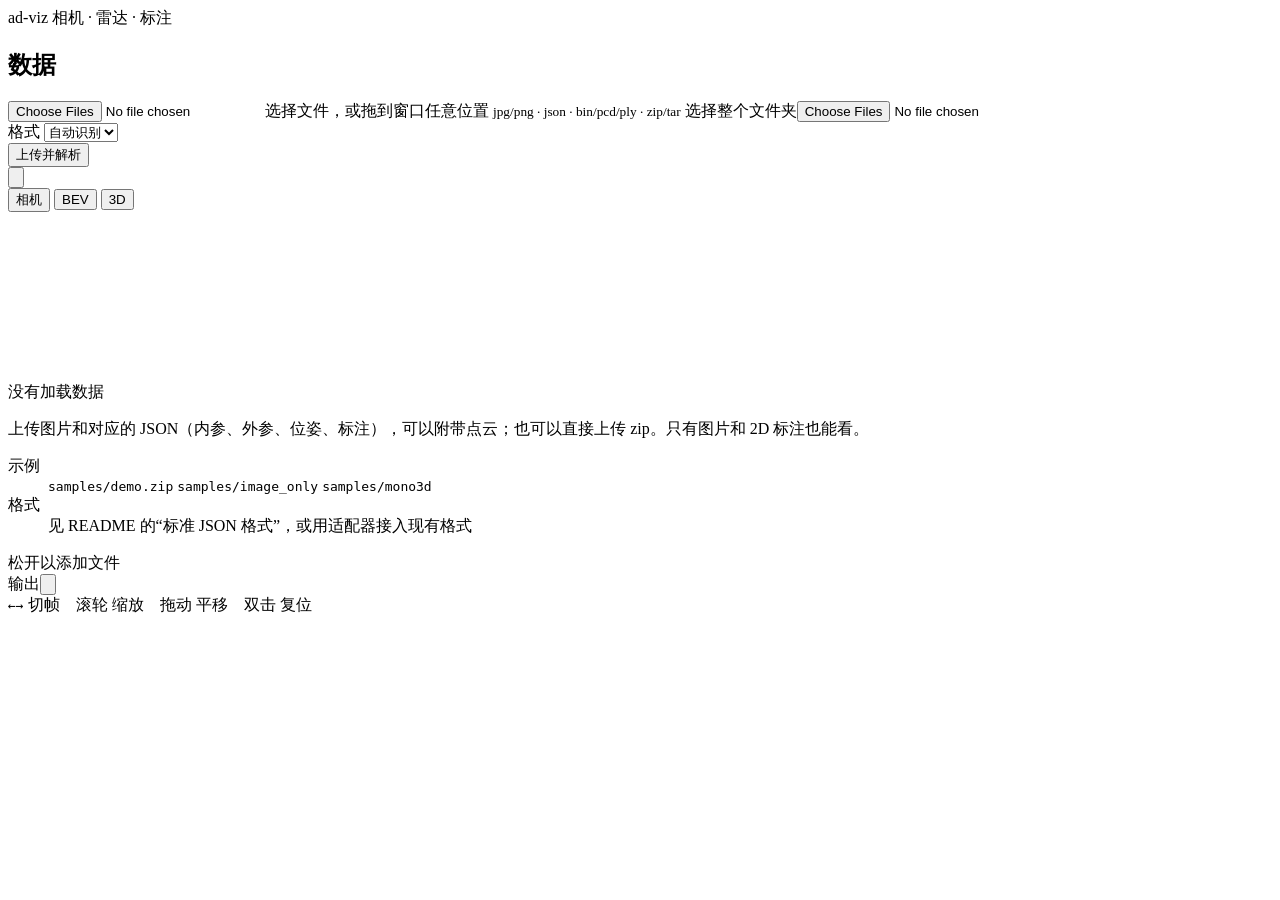
==== web/index.html @ e3452239 "ad-viz 0.3.0: Windows/Linux desktop app with in-app updates Tauri v2 shell + PyInstaller backend, NS" ====
<!doctype html>
<html lang="zh-CN">
<head>
<meta charset="utf-8">
<meta name="viewport" content="width=device-width, initial-scale=1">
<title>ad-viz</title>
<link rel="icon" href="data:image/svg+xml,%3Csvg xmlns='http://www.w3.org/2000/svg' viewBox='0 0 16 16'%3E%3Crect width='16' height='16' fill='%231c1c1c'/%3E%3Cpath d='M3 12L8 3l5 9' stroke='%23d9a441' stroke-width='1.6' fill='none'/%3E%3C/svg%3E">
<link rel="stylesheet" href="/static/style.css">
</head>
<body>
<aside id="side">
  <header class="brand">
    <span class="wordmark">ad-viz</span>
    <span class="brand-sub">相机 · 雷达 · 标注</span>
  </header>

  <section>
    <h2>数据</h2>
    <label class="drop" id="drop">
      <input id="files" type="file" multiple>
      <span id="dropText">选择文件，或拖到窗口任意位置</span>
      <small>jpg/png · json · bin/pcd/ply · zip/tar</small>
    </label>
    <label class="link-file">选择整个文件夹<input id="folder" type="file" webkitdirectory multiple></label>
    <div class="row">
      <label>格式</label>
      <select id="adapter"><option value="auto">自动识别</option></select>
    </div>
    <button id="btnUpload" class="primary">上传并解析</button>
    <div id="progress" class="muted"></div>
  </section>

  <section id="secFrames" hidden>
    <h2>帧</h2>
    <div class="row nav">
      <button id="prev" class="icon" title="上一帧（←）"><svg viewBox="0 0 24 24"><path d="M15 6l-6 6 6 6"/></svg></button>
      <select id="frame"></select>
      <button id="next" class="icon" title="下一帧（→）"><svg viewBox="0 0 24 24"><path d="M9 6l6 6-6 6"/></svg></button>
    </div>
    <div class="row"><label>相机</label><select id="camera"></select></div>
  </section>

  <section id="secLayers" hidden>
    <h2>显示</h2>
    <label class="chk"><input id="showPts" type="checkbox" checked><span>点云投影</span></label>
    <label class="chk"><input id="showAnn" type="checkbox" checked><span>标注</span></label>
    <div class="indent">
      <label class="chk"><input id="show3d" type="checkbox" checked><span>3D 框 / 线</span></label>
      <label class="chk"><input id="show2d" type="checkbox" checked><span>2D 框 / 线</span></label>
    </div>
    <label class="chk"><input id="showLabel" type="checkbox" checked><span>标签</span></label>
    <label class="chk" title="按各传感器时间戳和自车位姿补偿，并对带逐点时间的点云做运动去畸变"><input id="sync" type="checkbox" checked><span>时间同步与运动补偿</span></label>

    <h3>类别 <span class="muted">悬停标注看 id 与属性</span></h3>
    <div id="cats"></div>

    <h3>点云</h3>
    <div class="row"><label>着色</label>
      <select id="colorBy"><option value="depth">深度</option><option value="intensity">强度</option><option value="height">高度</option></select>
    </div>
    <div class="row"><label>点大小</label><input id="ptSize" type="range" min="1" max="8" value="2"><output for="ptSize"></output></div>
    <div class="row"><label>不透明度</label><input id="ptAlpha" type="range" min="5" max="100" value="45"><output for="ptAlpha"></output></div>
    <div class="row" title="只画一部分点，近处密集的地面点不再糊住画面"><label>密度</label><input id="ptDensity" type="range" min="5" max="100" value="50"><output for="ptDensity"></output></div>
    <div class="row"><label>色调</label>
      <select id="ptTone"><option value="soft">柔和</option><option value="vivid">鲜艳</option><option value="mono">单色</option></select>
    </div>
    <div class="row"><label>最大深度</label><input id="maxDepth" type="number" min="1" max="500" value="200"><span class="unit">m</span></div>
  </section>

  <section id="secTools" hidden>
    <h2>外参检查</h2>
    <button id="btnCheck">检查当前相机</button>
    <div class="row">
      <button id="btnBatch">批量检查前</button>
      <input id="batchN" type="number" min="1" max="5000" value="50"><span class="unit">帧</span>
    </div>
    <a id="lnkRender" class="btn link" target="_blank">下载当前渲染图</a>
  </section>

  <section id="secBev" hidden>
    <h2>BEV · 3D · 拼接</h2>
    <div class="row"><label>帧</label><input id="bevFrames" value="0" placeholder="0-9,15"></div>
    <div class="row"><label>坐标系</label>
      <select id="bevTarget"><option value="ego">首帧自车系</option><option value="world">世界系</option></select>
    </div>
    <div class="row"><label>范围</label><input id="bevRange" type="number" value="60" min="5" max="500"><span class="unit">m</span></div>
    <div class="row"><label>体素</label><input id="bevVoxel" type="number" value="0.05" step="0.01" min="0"><span class="unit">m</span></div>
    <div class="btn-pair">
      <button id="btnBev">生成 BEV</button>
      <button id="btn3d">3D 视图</button>
    </div>
    <div class="row"><label>3D 着色</label>
      <select id="color3d"><option value="height">高度</option><option value="intensity">强度</option></select></div>
    <div class="row"><label>3D 点大小</label><input id="size3d" type="range" min="1" max="6" value="2"><output for="size3d"></output></div>
    <a id="lnkPly" class="btn link" href="#">下载拼接点云 .ply</a>
  </section>
</aside>

<main>
  <nav id="tabs">
    <button id="sideToggle" class="icon" title="收起 / 展开侧栏"><svg viewBox="0 0 24 24"><path d="M4 6h16M4 12h16M4 18h16"/></svg></button>
    <div class="seg">
      <button data-tab="cam" class="active">相机</button>
      <button data-tab="bev">BEV</button>
      <button data-tab="3d">3D</button>
    </div>
  </nav>
  <div class="stage">
    <div id="viewCam" class="view">
      <canvas id="canvas"></canvas>
      <div id="hud" class="ov"></div>
      <div id="legend" class="ov"></div>
      <div id="tip" class="ov" hidden></div>
      <div id="empty" class="empty">
        <div class="empty-text">
          <p class="empty-title">没有加载数据</p>
          <p>上传图片和对应的 JSON（内参、外参、位姿、标注），可以附带点云；也可以直接上传 zip。只有图片和 2D 标注也能看。</p>
          <dl>
            <dt>示例</dt><dd id="sampleList"><code>samples/demo.zip</code> <code>samples/image_only</code> <code>samples/mono3d</code></dd>
            <dt>格式</dt><dd>见 README 的“标准 JSON 格式”，或用适配器接入现有格式</dd>
          </dl>
        </div>
      </div>
    </div>
    <div id="viewBev" class="view" hidden>
      <img id="bevImg" alt="">
      <div id="bevInfo" class="ov"></div>
    </div>
    <div id="view3d" class="view" hidden>
      <canvas id="gl"></canvas>
      <canvas id="gl2d"></canvas>
      <div id="info3d" class="ov"></div>
    </div>
    <div id="dropMask"><div>松开以添加文件</div></div>
  </div>
  <div id="drawer">
    <div class="drawer-head"><span>输出</span><button id="drawerToggle" class="icon" title="收起 / 展开"><svg viewBox="0 0 24 24"><path d="M6 9l6 6 6-6"/></svg></button></div>
    <div id="panel"></div>
  </div>
  <footer id="statusbar">
    <span id="status" class="muted"></span>
    <span id="appInfo" hidden><span id="appVer"></span> <a id="btnUpdate" href="#">检查更新</a> <a id="btnDataDir" href="#">数据目录</a></span>
    <span class="keys"><kbd>←</kbd><kbd>→</kbd> 切帧　滚轮 缩放　拖动 平移　双击 复位</span>
  </footer>
</main>
<script src="/static/view3d.js"></script>
<script src="/static/app.js"></script>
</body>
</html>
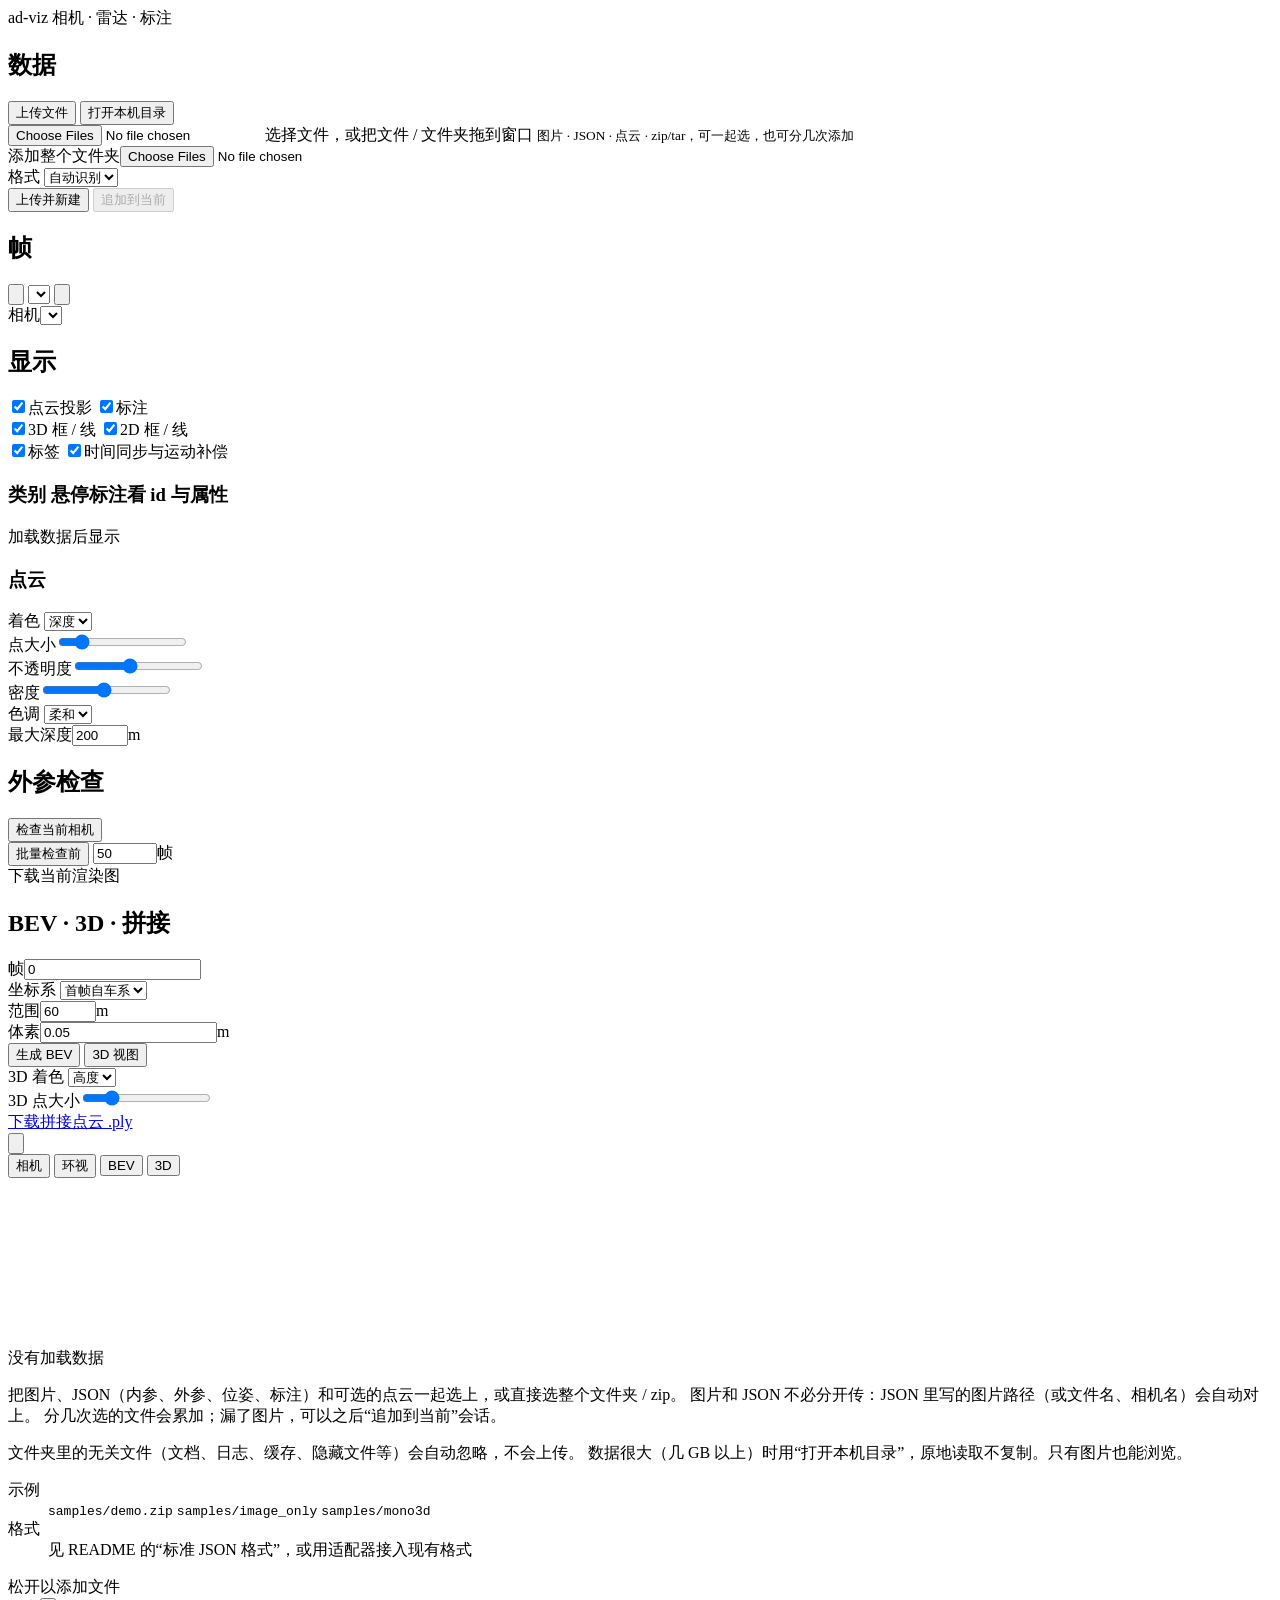
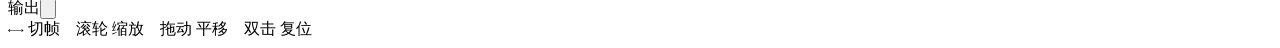
==== commit a6beed78: "0.4.0: open local folders and nuScenes natively, 6-camera surround view, upload noise filtering - Op" ====
--- a/web/index.html
+++ b/web/index.html
@@ -16,21 +16,43 @@
 
   <section>
     <h2>数据</h2>
-    <label class="drop" id="drop">
-      <input id="files" type="file" multiple>
-      <span id="dropText">选择文件，或拖到窗口任意位置</span>
-      <small>jpg/png · json · bin/pcd/ply · zip/tar</small>
-    </label>
-    <label class="link-file">选择整个文件夹<input id="folder" type="file" webkitdirectory multiple></label>
+    <div class="seg mini" id="srcTabs">
+      <button data-src="upload" class="active">上传文件</button>
+      <button data-src="local">打开本机目录</button>
+    </div>
+    <div id="srcUpload">
+      <label class="drop" id="drop">
+        <input id="files" type="file" multiple>
+        <span id="dropText">选择文件，或把文件 / 文件夹拖到窗口</span>
+        <small>图片 · JSON · 点云 · zip/tar，可一起选，也可分几次添加</small>
+      </label>
+      <div class="pick-row">
+        <label class="link-file">添加整个文件夹<input id="folder" type="file" webkitdirectory multiple></label>
+        <a id="btnClear" href="#" hidden>清空</a>
+      </div>
+      <div id="pickInfo" class="muted"></div>
+    </div>
+    <div id="srcLocal" hidden>
+      <div class="row path-row">
+        <input id="localPath" placeholder="例如 E:\data\nuscenes" spellcheck="false">
+        <button id="btnBrowse" hidden>浏览…</button>
+      </div>
+      <p class="hint">原地读取，不复制文件，适合几十 GB 的数据。支持目录、zip、单个 json，以及 nuScenes 数据根目录（含 v1.0-*）。</p>
+    </div>
     <div class="row">
       <label>格式</label>
       <select id="adapter"><option value="auto">自动识别</option></select>
     </div>
-    <button id="btnUpload" class="primary">上传并解析</button>
+    <div class="btn-pair" id="uploadBtns">
+      <button id="btnUpload" class="primary">上传并新建</button>
+      <button id="btnAppend" disabled title="把已选文件补充到当前会话，例如先传了 JSON 再补图片">追加到当前</button>
+    </div>
+    <button id="btnLocal" class="primary" hidden>打开</button>
     <div id="progress" class="muted"></div>
+    <div id="dataInfo"></div>
   </section>
 
-  <section id="secFrames" hidden>
+  <section id="secFrames" class="needs-data">
     <h2>帧</h2>
     <div class="row nav">
       <button id="prev" class="icon" title="上一帧（←）"><svg viewBox="0 0 24 24"><path d="M15 6l-6 6 6 6"/></svg></button>
@@ -40,7 +62,7 @@
     <div class="row"><label>相机</label><select id="camera"></select></div>
   </section>
 
-  <section id="secLayers" hidden>
+  <section id="secLayers" class="needs-data">
     <h2>显示</h2>
     <label class="chk"><input id="showPts" type="checkbox" checked><span>点云投影</span></label>
     <label class="chk"><input id="showAnn" type="checkbox" checked><span>标注</span></label>
@@ -52,13 +74,13 @@
     <label class="chk" title="按各传感器时间戳和自车位姿补偿，并对带逐点时间的点云做运动去畸变"><input id="sync" type="checkbox" checked><span>时间同步与运动补偿</span></label>
 
     <h3>类别 <span class="muted">悬停标注看 id 与属性</span></h3>
-    <div id="cats"></div>
+    <div id="cats"><span class="muted">加载数据后显示</span></div>
 
     <h3>点云</h3>
     <div class="row"><label>着色</label>
       <select id="colorBy"><option value="depth">深度</option><option value="intensity">强度</option><option value="height">高度</option></select>
     </div>
-    <div class="row"><label>点大小</label><input id="ptSize" type="range" min="1" max="8" value="2"><output for="ptSize"></output></div>
+    <div class="row" title="原图像素"><label>点大小</label><input id="ptSize" type="range" min="1" max="8" value="2"><output for="ptSize"></output></div>
     <div class="row"><label>不透明度</label><input id="ptAlpha" type="range" min="5" max="100" value="45"><output for="ptAlpha"></output></div>
     <div class="row" title="只画一部分点，近处密集的地面点不再糊住画面"><label>密度</label><input id="ptDensity" type="range" min="5" max="100" value="50"><output for="ptDensity"></output></div>
     <div class="row"><label>色调</label>
@@ -67,7 +89,7 @@
     <div class="row"><label>最大深度</label><input id="maxDepth" type="number" min="1" max="500" value="200"><span class="unit">m</span></div>
   </section>
 
-  <section id="secTools" hidden>
+  <section id="secTools" class="needs-data">
     <h2>外参检查</h2>
     <button id="btnCheck">检查当前相机</button>
     <div class="row">
@@ -77,7 +99,7 @@
     <a id="lnkRender" class="btn link" target="_blank">下载当前渲染图</a>
   </section>
 
-  <section id="secBev" hidden>
+  <section id="secBev" class="needs-data">
     <h2>BEV · 3D · 拼接</h2>
     <div class="row"><label>帧</label><input id="bevFrames" value="0" placeholder="0-9,15"></div>
     <div class="row"><label>坐标系</label>
@@ -101,6 +123,7 @@
     <button id="sideToggle" class="icon" title="收起 / 展开侧栏"><svg viewBox="0 0 24 24"><path d="M4 6h16M4 12h16M4 18h16"/></svg></button>
     <div class="seg">
       <button data-tab="cam" class="active">相机</button>
+      <button data-tab="grid" title="当前帧的所有相机">环视</button>
       <button data-tab="bev">BEV</button>
       <button data-tab="3d">3D</button>
     </div>
@@ -114,7 +137,11 @@
       <div id="empty" class="empty">
         <div class="empty-text">
           <p class="empty-title">没有加载数据</p>
-          <p>上传图片和对应的 JSON（内参、外参、位姿、标注），可以附带点云；也可以直接上传 zip。只有图片和 2D 标注也能看。</p>
+          <p>把图片、JSON（内参、外参、位姿、标注）和可选的点云一起选上，或直接选整个文件夹 / zip。
+            图片和 JSON 不必分开传：JSON 里写的图片路径（或文件名、相机名）会自动对上。
+            分几次选的文件会累加；漏了图片，可以之后“追加到当前”会话。</p>
+          <p>文件夹里的无关文件（文档、日志、缓存、隐藏文件等）会自动忽略，不会上传。
+            数据很大（几 GB 以上）时用“打开本机目录”，原地读取不复制。只有图片也能浏览。</p>
           <dl>
             <dt>示例</dt><dd id="sampleList"><code>samples/demo.zip</code> <code>samples/image_only</code> <code>samples/mono3d</code></dd>
             <dt>格式</dt><dd>见 README 的“标准 JSON 格式”，或用适配器接入现有格式</dd>
@@ -131,6 +158,7 @@
       <canvas id="gl2d"></canvas>
       <div id="info3d" class="ov"></div>
     </div>
+    <div id="viewGrid" class="view" hidden><div id="grid"></div></div>
     <div id="dropMask"><div>松开以添加文件</div></div>
   </div>
   <div id="drawer">
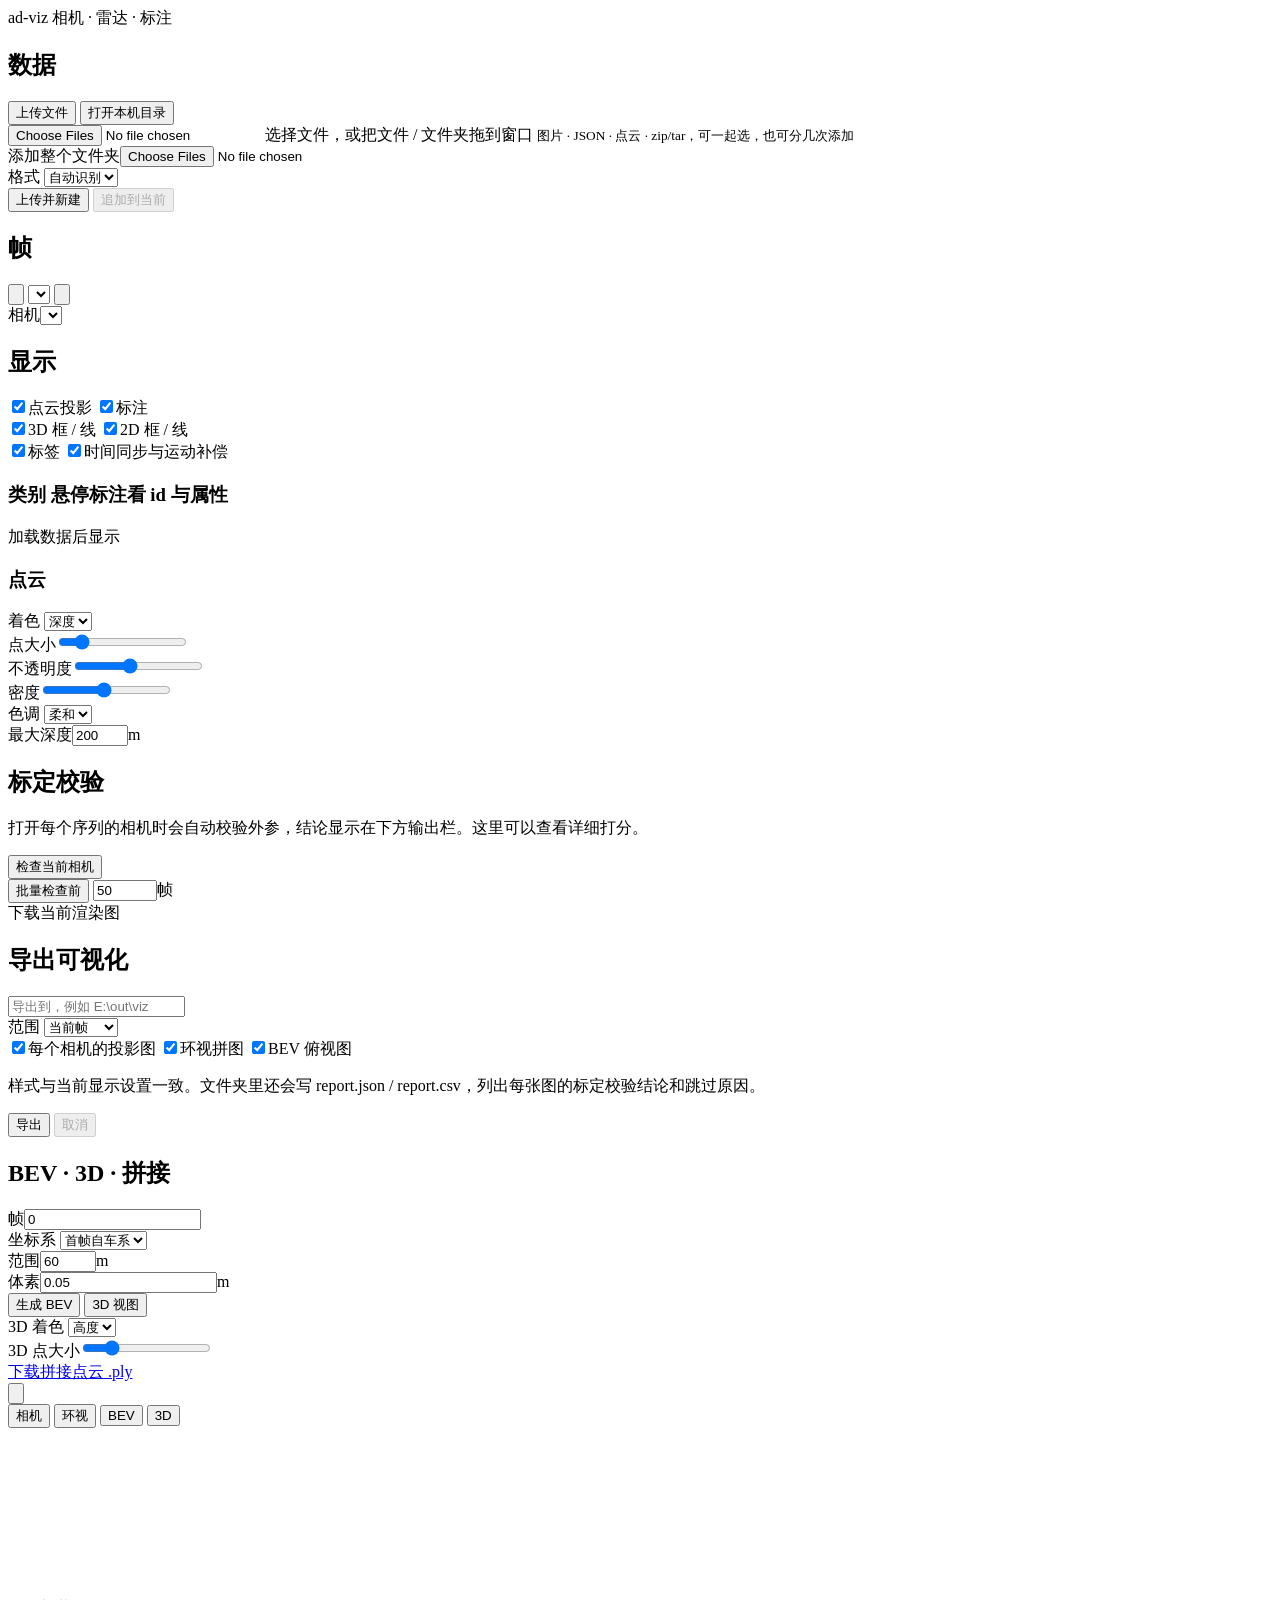
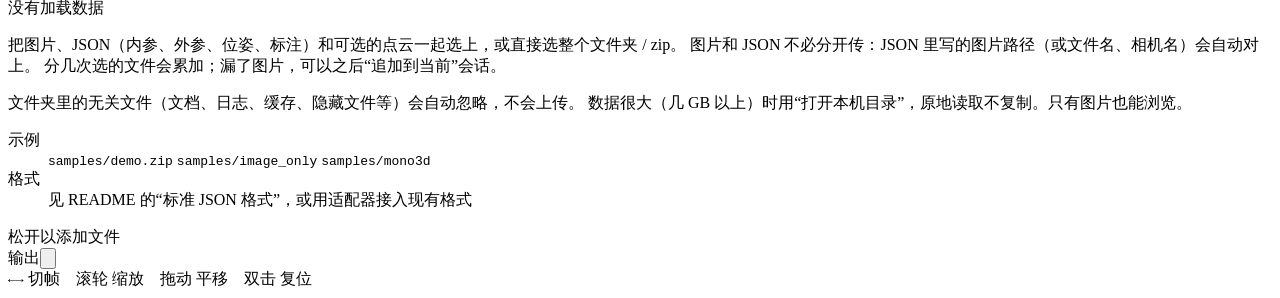
==== commit 790522c3: "0.5.0: closed loop - image integrity, automatic calibration check/fix, auto views, export to folder " ====
--- a/web/index.html
+++ b/web/index.html
@@ -90,13 +90,35 @@
   </section>
 
   <section id="secTools" class="needs-data">
-    <h2>外参检查</h2>
+    <h2>标定校验</h2>
+    <p class="hint">打开每个序列的相机时会自动校验外参，结论显示在下方输出栏。这里可以查看详细打分。</p>
     <button id="btnCheck">检查当前相机</button>
     <div class="row">
       <button id="btnBatch">批量检查前</button>
       <input id="batchN" type="number" min="1" max="5000" value="50"><span class="unit">帧</span>
     </div>
     <a id="lnkRender" class="btn link" target="_blank">下载当前渲染图</a>
+  </section>
+
+  <section id="secExport" class="needs-data">
+    <h2>导出可视化</h2>
+    <div class="row path-row">
+      <input id="exportDir" placeholder="导出到，例如 E:\out\viz" spellcheck="false">
+      <button id="btnExportBrowse" hidden>浏览…</button>
+    </div>
+    <div class="row"><label>范围</label>
+      <select id="exportScope"><option value="frame">当前帧</option><option value="seq">当前序列</option><option value="all">全部帧</option><option value="custom">自定义帧</option></select>
+    </div>
+    <div class="row" id="exportCustomRow" hidden><label>帧</label><input id="exportFrames" placeholder="0-99,120"></div>
+    <label class="chk"><input id="expCam" type="checkbox" checked><span>每个相机的投影图</span></label>
+    <label class="chk"><input id="expGrid" type="checkbox" checked><span>环视拼图</span></label>
+    <label class="chk"><input id="expBev" type="checkbox" checked><span>BEV 俯视图</span></label>
+    <p class="hint">样式与当前显示设置一致。文件夹里还会写 report.json / report.csv，列出每张图的标定校验结论和跳过原因。</p>
+    <div class="btn-pair">
+      <button id="btnExport" class="primary">导出</button>
+      <button id="btnExportCancel" disabled>取消</button>
+    </div>
+    <div id="exportInfo" class="muted"></div>
   </section>
 
   <section id="secBev" class="needs-data">
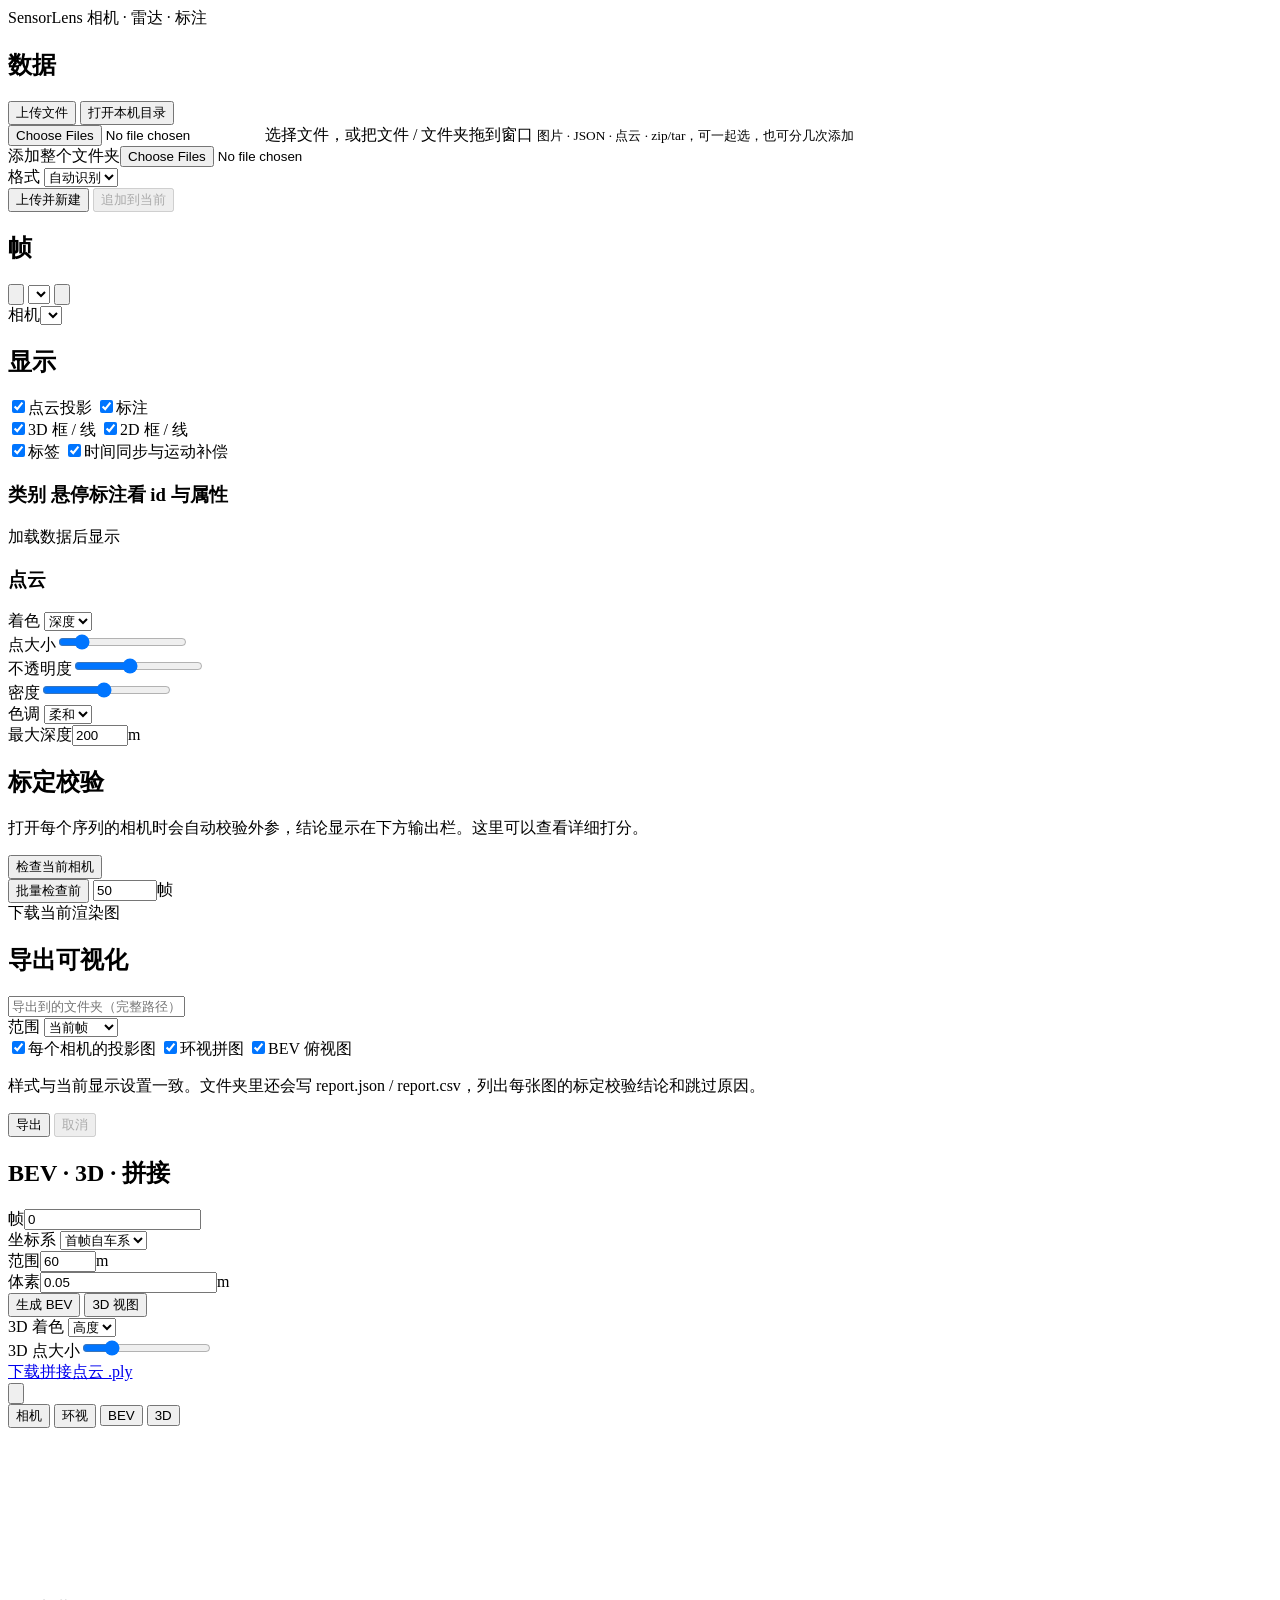
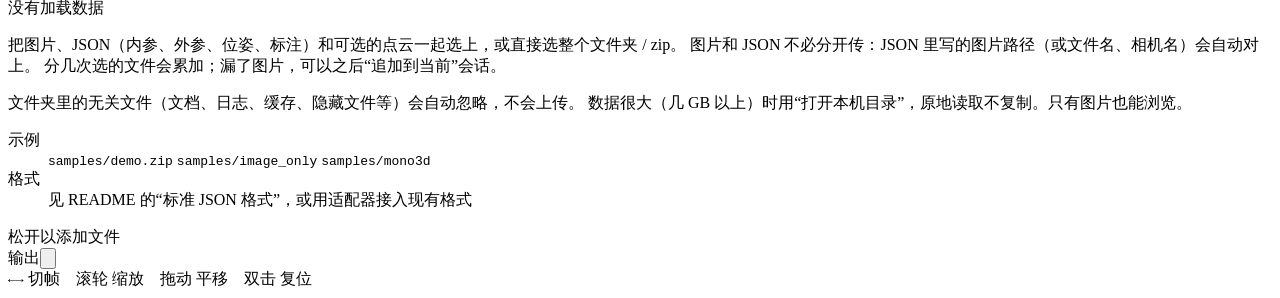
==== commit 8c837718: "0.6.0: rename to SensorLens, automatic recognition of unknown JSON formats, new icon - Unknown JSON " ====
--- a/web/index.html
+++ b/web/index.html
@@ -3,14 +3,14 @@
 <head>
 <meta charset="utf-8">
 <meta name="viewport" content="width=device-width, initial-scale=1">
-<title>ad-viz</title>
-<link rel="icon" href="data:image/svg+xml,%3Csvg xmlns='http://www.w3.org/2000/svg' viewBox='0 0 16 16'%3E%3Crect width='16' height='16' fill='%231c1c1c'/%3E%3Cpath d='M3 12L8 3l5 9' stroke='%23d9a441' stroke-width='1.6' fill='none'/%3E%3C/svg%3E">
+<title>SensorLens</title>
+<link rel="icon" type="image/png" href="/static/icon.png">
 <link rel="stylesheet" href="/static/style.css">
 </head>
 <body>
 <aside id="side">
   <header class="brand">
-    <span class="wordmark">ad-viz</span>
+    <img class="logo" src="/static/icon.png" alt=""><span class="wordmark">SensorLens</span>
     <span class="brand-sub">相机 · 雷达 · 标注</span>
   </header>
 
@@ -34,7 +34,7 @@
     </div>
     <div id="srcLocal" hidden>
       <div class="row path-row">
-        <input id="localPath" placeholder="例如 E:\data\nuscenes" spellcheck="false">
+        <input id="localPath" placeholder="数据所在文件夹的完整路径" spellcheck="false">
         <button id="btnBrowse" hidden>浏览…</button>
       </div>
       <p class="hint">原地读取，不复制文件，适合几十 GB 的数据。支持目录、zip、单个 json，以及 nuScenes 数据根目录（含 v1.0-*）。</p>
@@ -103,7 +103,7 @@
   <section id="secExport" class="needs-data">
     <h2>导出可视化</h2>
     <div class="row path-row">
-      <input id="exportDir" placeholder="导出到，例如 E:\out\viz" spellcheck="false">
+      <input id="exportDir" placeholder="导出到的文件夹（完整路径）" spellcheck="false">
       <button id="btnExportBrowse" hidden>浏览…</button>
     </div>
     <div class="row"><label>范围</label>
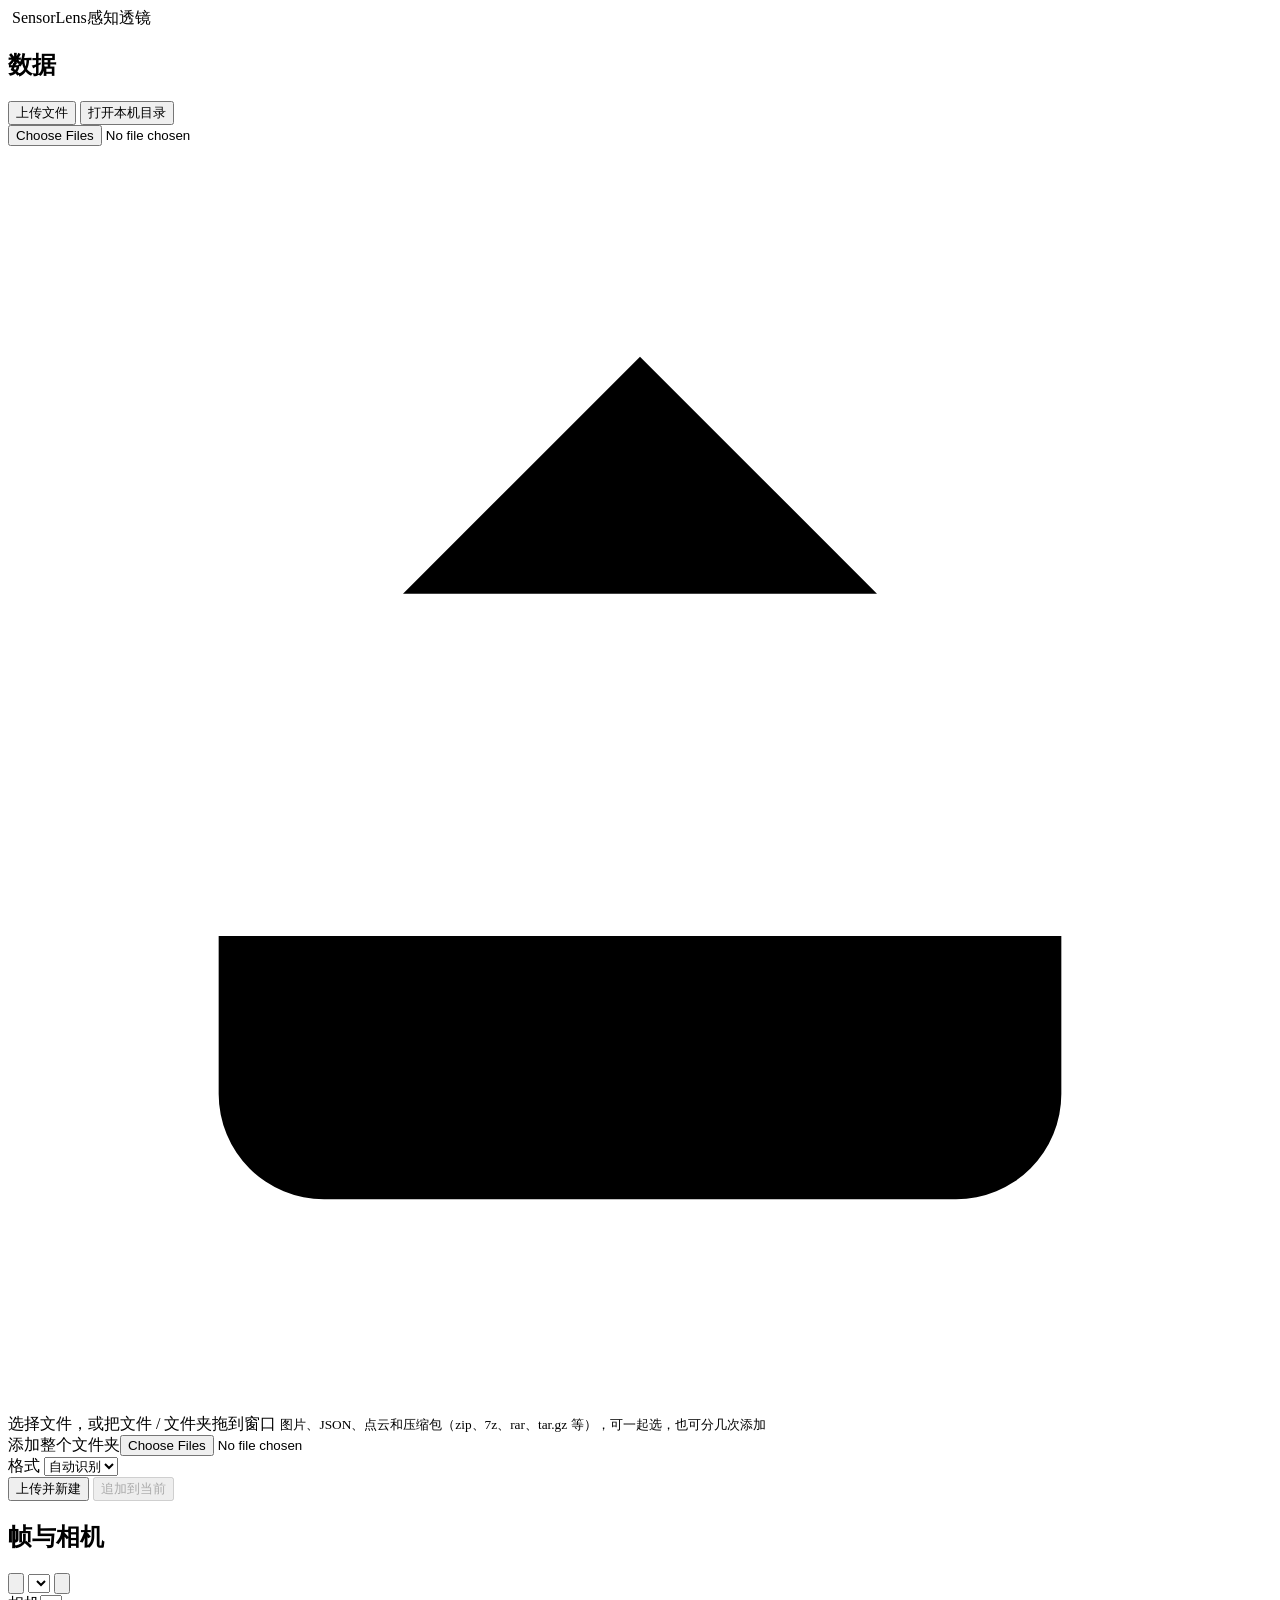
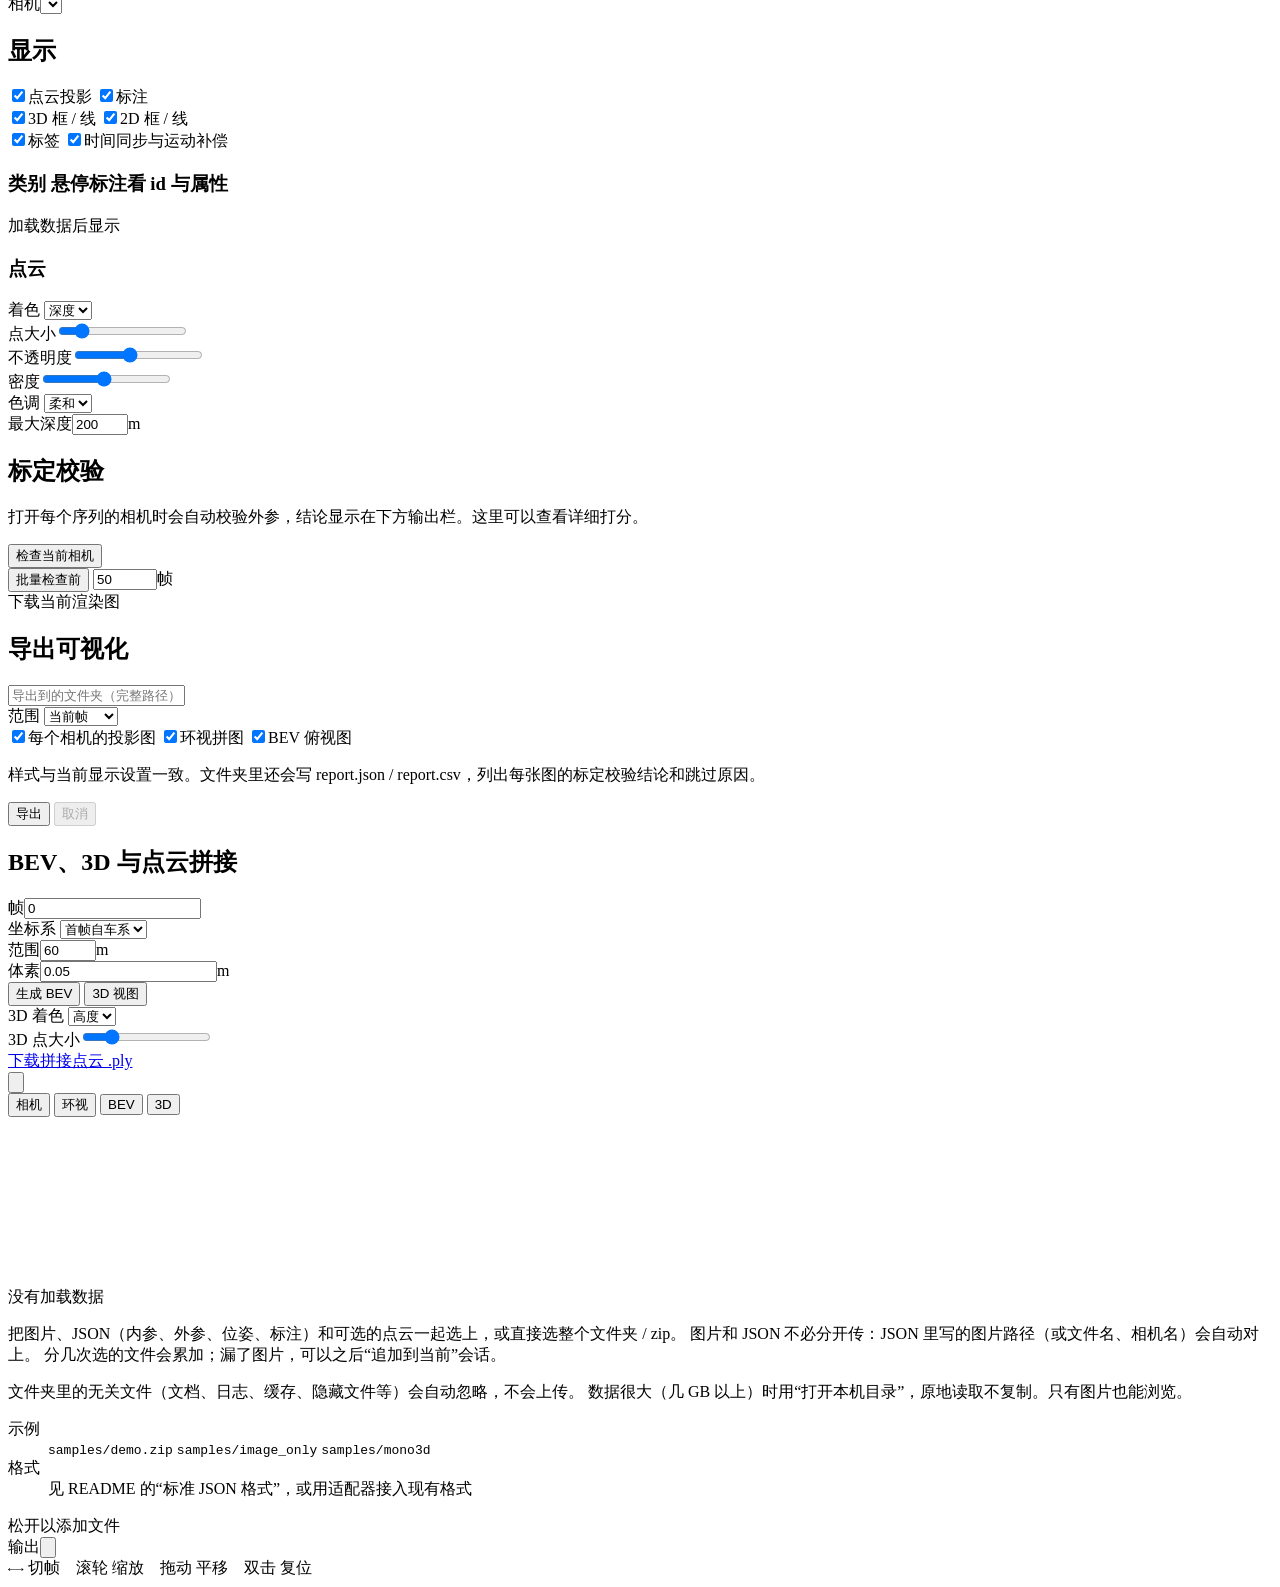
==== commit 6d345728: "0.7.0: more archive formats, separate uploads, redesigned sidebar - Archives: tar.bz2/tbz2, tar.xz/t" ====
--- a/web/index.html
+++ b/web/index.html
@@ -10,12 +10,12 @@
 <body>
 <aside id="side">
   <header class="brand">
-    <img class="logo" src="/static/icon.png" alt=""><span class="wordmark">SensorLens</span>
-    <span class="brand-sub">相机 · 雷达 · 标注</span>
+    <img class="logo" src="/static/icon.png" alt="">
+    <span class="brand-name"><span class="wordmark">SensorLens</span><span class="brand-sub">感知透镜</span></span>
   </header>
 
   <section>
-    <h2>数据</h2>
+    <h2>数据<span class="sum" id="sumData"></span></h2>
     <div class="seg mini" id="srcTabs">
       <button data-src="upload" class="active">上传文件</button>
       <button data-src="local">打开本机目录</button>
@@ -23,8 +23,9 @@
     <div id="srcUpload">
       <label class="drop" id="drop">
         <input id="files" type="file" multiple>
+        <svg viewBox="0 0 24 24"><path d="M12 15V4M7.5 8.5 12 4l4.5 4.5M4 15v3a2 2 0 0 0 2 2h12a2 2 0 0 0 2-2v-3"/></svg>
         <span id="dropText">选择文件，或把文件 / 文件夹拖到窗口</span>
-        <small>图片 · JSON · 点云 · zip/tar，可一起选，也可分几次添加</small>
+        <small>图片、JSON、点云和压缩包（zip、7z、rar、tar.gz 等），可一起选，也可分几次添加</small>
       </label>
       <div class="pick-row">
         <label class="link-file">添加整个文件夹<input id="folder" type="file" webkitdirectory multiple></label>
@@ -35,9 +36,9 @@
     <div id="srcLocal" hidden>
       <div class="row path-row">
         <input id="localPath" placeholder="数据所在文件夹的完整路径" spellcheck="false">
-        <button id="btnBrowse" hidden>浏览…</button>
+        <button id="btnBrowse" hidden>浏览</button>
       </div>
-      <p class="hint">原地读取，不复制文件，适合几十 GB 的数据。支持目录、zip、单个 json，以及 nuScenes 数据根目录（含 v1.0-*）。</p>
+      <p class="hint">原地读取，不复制文件，适合几十 GB 的数据。支持目录、单个 json、压缩包（zip 原地读取，7z / rar / tar.* 解压到会话目录），以及 nuScenes 数据根目录（含 v1.0-*）。</p>
     </div>
     <div class="row">
       <label>格式</label>
@@ -53,7 +54,7 @@
   </section>
 
   <section id="secFrames" class="needs-data">
-    <h2>帧</h2>
+    <h2>帧与相机<span class="sum" id="sumFrame"></span></h2>
     <div class="row nav">
       <button id="prev" class="icon" title="上一帧（←）"><svg viewBox="0 0 24 24"><path d="M15 6l-6 6 6 6"/></svg></button>
       <select id="frame"></select>
@@ -104,7 +105,7 @@
     <h2>导出可视化</h2>
     <div class="row path-row">
       <input id="exportDir" placeholder="导出到的文件夹（完整路径）" spellcheck="false">
-      <button id="btnExportBrowse" hidden>浏览…</button>
+      <button id="btnExportBrowse" hidden>浏览</button>
     </div>
     <div class="row"><label>范围</label>
       <select id="exportScope"><option value="frame">当前帧</option><option value="seq">当前序列</option><option value="all">全部帧</option><option value="custom">自定义帧</option></select>
@@ -122,7 +123,7 @@
   </section>
 
   <section id="secBev" class="needs-data">
-    <h2>BEV · 3D · 拼接</h2>
+    <h2>BEV、3D 与点云拼接</h2>
     <div class="row"><label>帧</label><input id="bevFrames" value="0" placeholder="0-9,15"></div>
     <div class="row"><label>坐标系</label>
       <select id="bevTarget"><option value="ego">首帧自车系</option><option value="world">世界系</option></select>
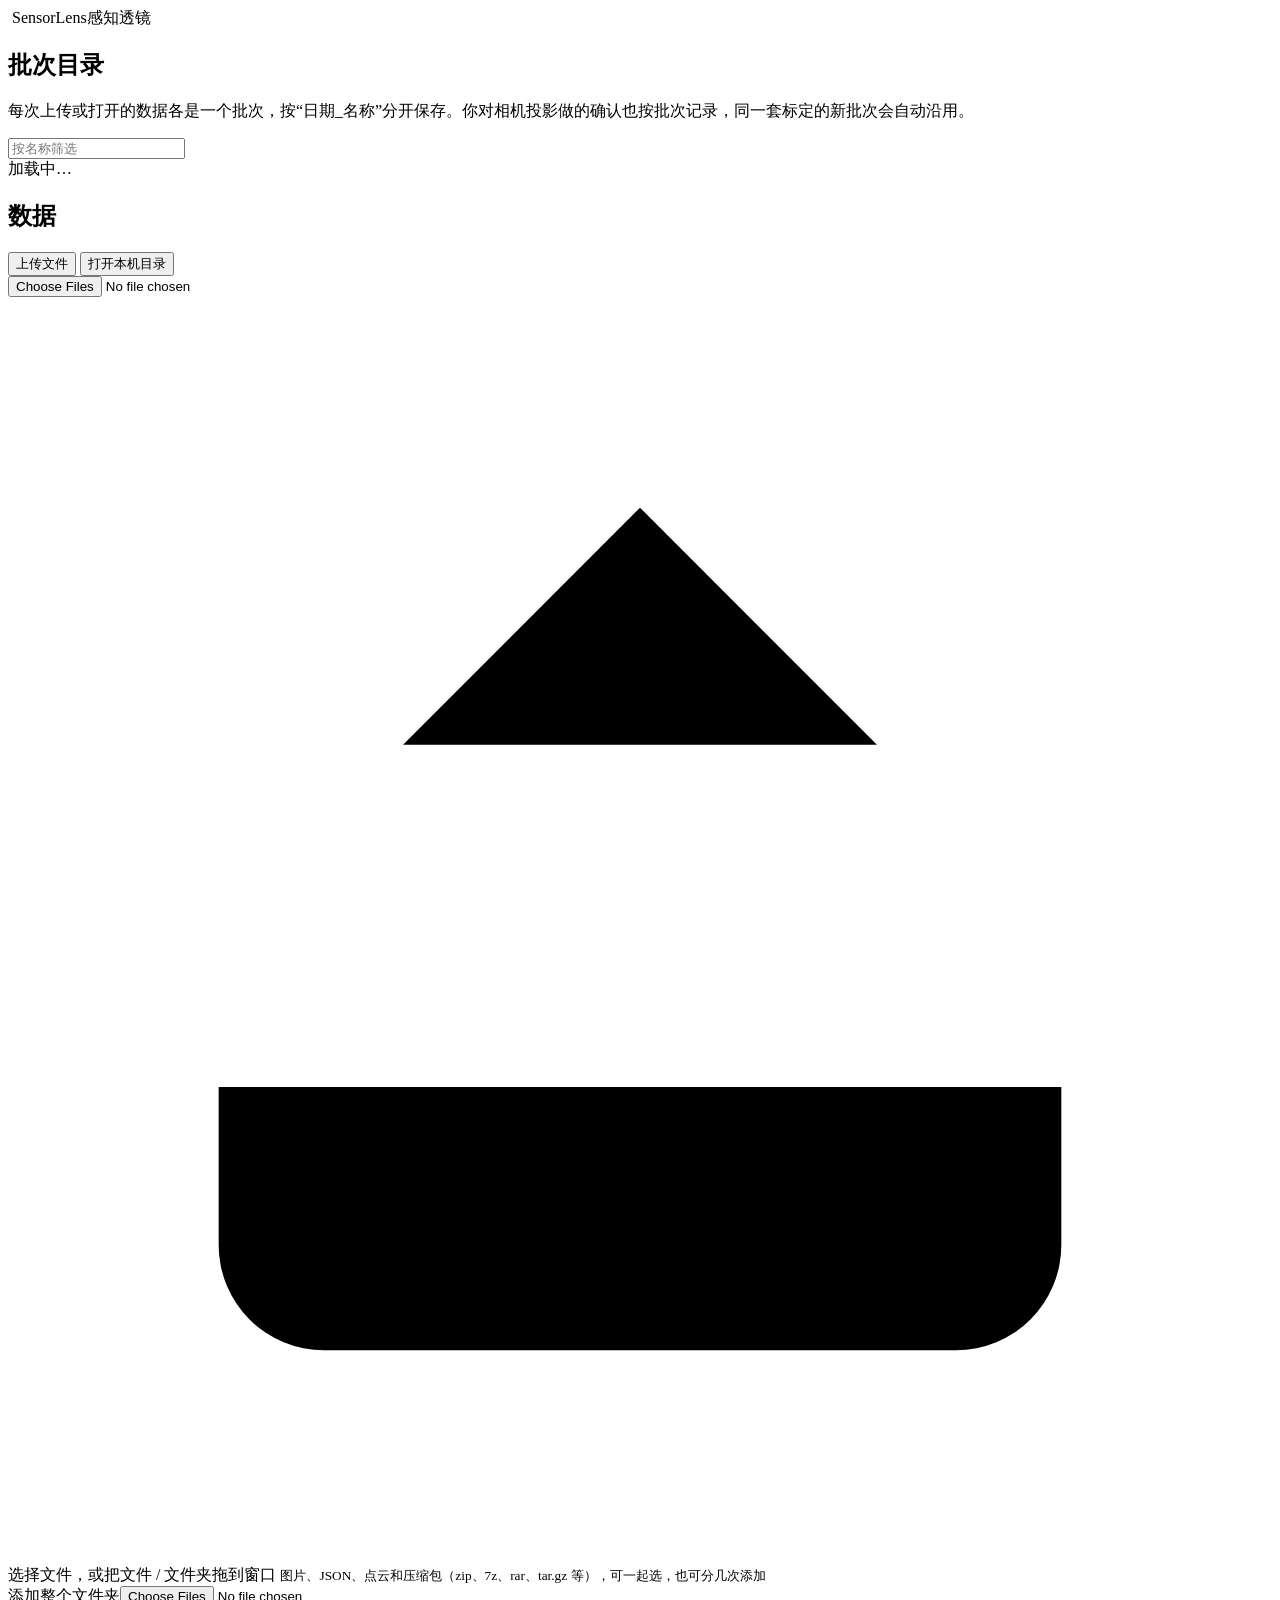
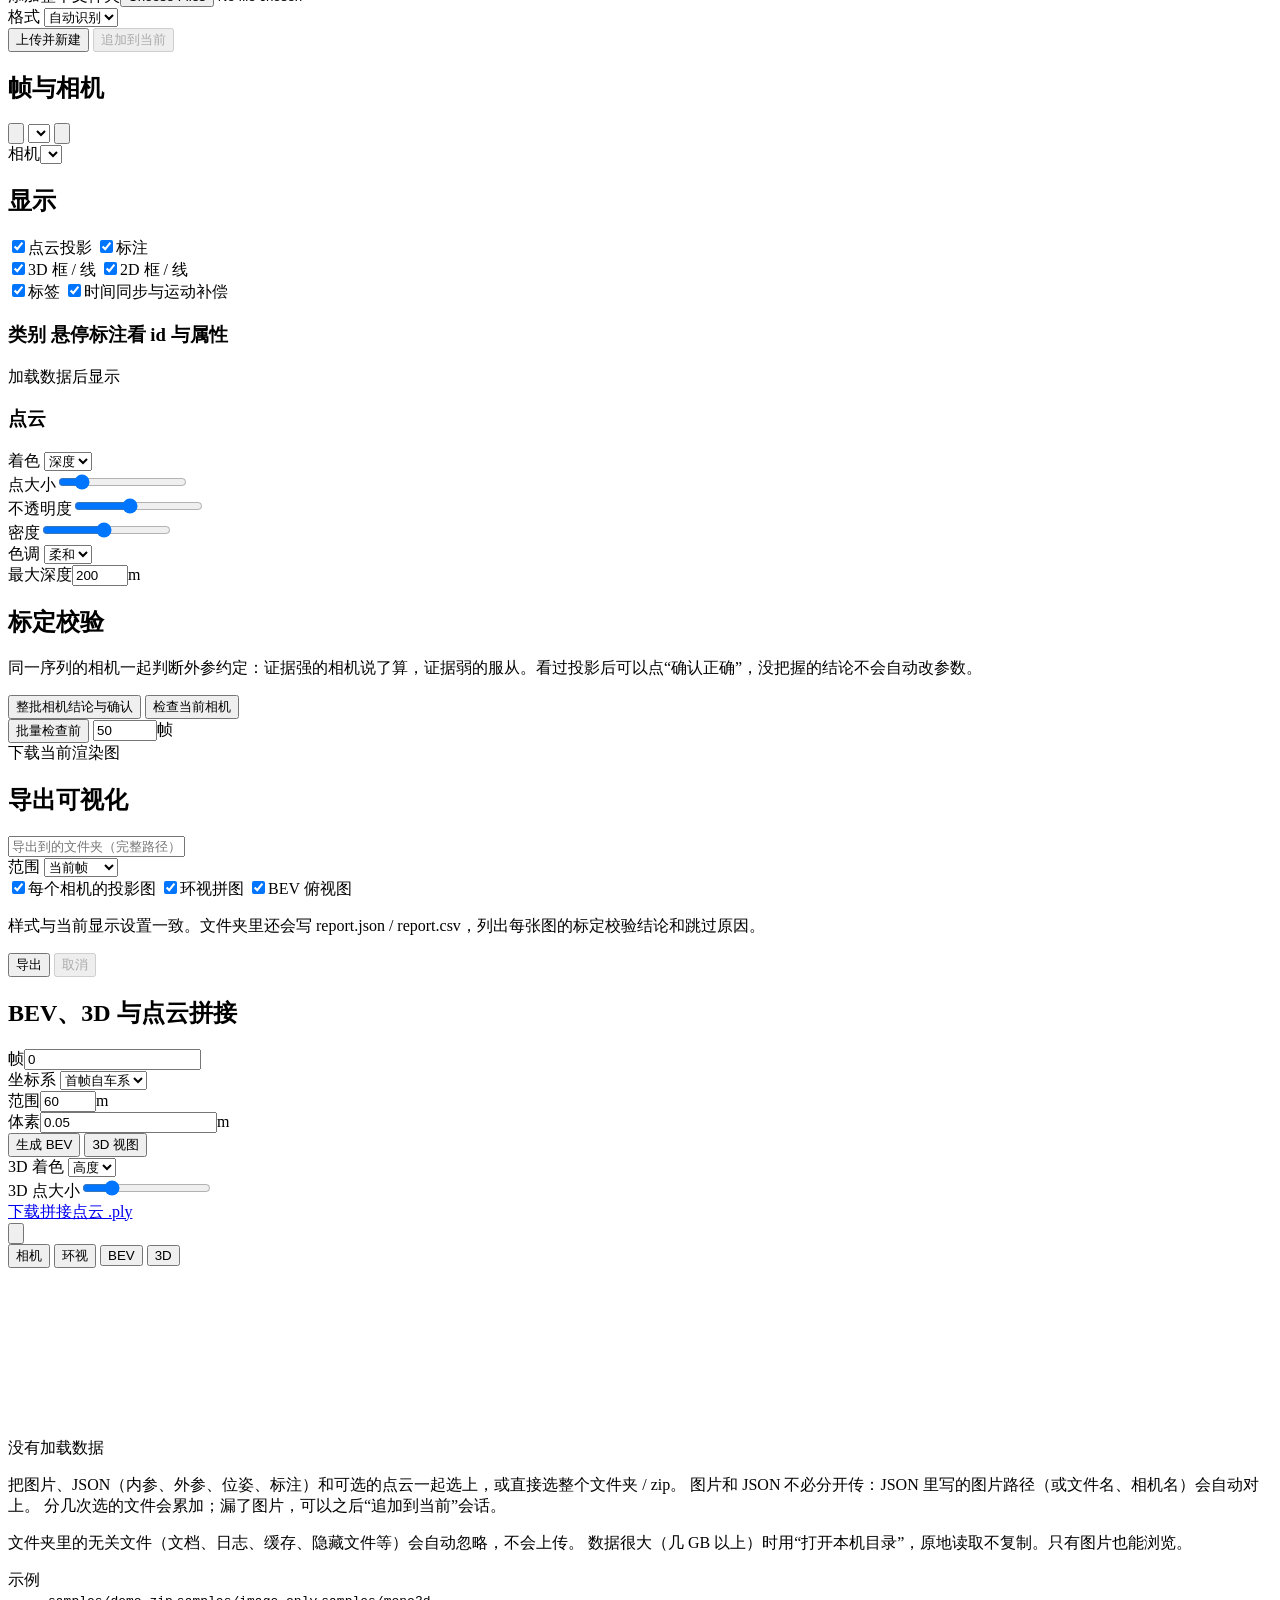
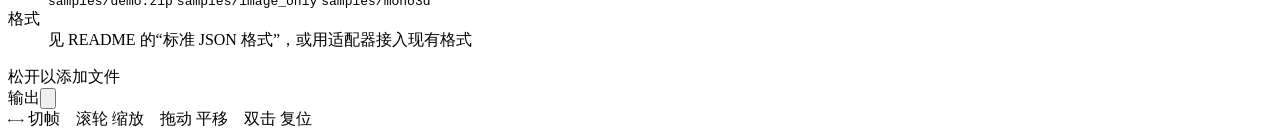
==== commit 8ace4973: "v0.9.0: 批次目录、整批标定判断与人工确认 - 批次目录：每次上传或打开的数据是一个批次，按“日期_名称”命名；可打开、改名、重新指定位置、打开文件夹、删除 - 同一序列的相机一起判断外参约定：" ====
--- a/web/index.html
+++ b/web/index.html
@@ -14,6 +14,13 @@
     <span class="brand-name"><span class="wordmark">SensorLens</span><span class="brand-sub">感知透镜</span></span>
   </header>
 
+  <section id="secBatches">
+    <h2>批次目录<span class="sum" id="sumBatches"></span></h2>
+    <p class="hint">每次上传或打开的数据各是一个批次，按“日期_名称”分开保存。你对相机投影做的确认也按批次记录，同一套标定的新批次会自动沿用。</p>
+    <input id="batchFilter" placeholder="按名称筛选" spellcheck="false">
+    <div id="batchList" class="muted">加载中…</div>
+  </section>
+
   <section>
     <h2>数据<span class="sum" id="sumData"></span></h2>
     <div class="seg mini" id="srcTabs">
@@ -92,7 +99,8 @@
 
   <section id="secTools" class="needs-data">
     <h2>标定校验</h2>
-    <p class="hint">打开每个序列的相机时会自动校验外参，结论显示在下方输出栏。这里可以查看详细打分。</p>
+    <p class="hint">同一序列的相机一起判断外参约定：证据强的相机说了算，证据弱的服从。看过投影后可以点“确认正确”，没把握的结论不会自动改参数。</p>
+    <button id="btnCalibAll">整批相机结论与确认</button>
     <button id="btnCheck">检查当前相机</button>
     <div class="row">
       <button id="btnBatch">批量检查前</button>
@@ -140,6 +148,7 @@
     <a id="lnkPly" class="btn link" href="#">下载拼接点云 .ply</a>
   </section>
 </aside>
+<div id="sideResizer" role="separator" aria-orientation="vertical" aria-label="调整侧栏宽度" tabindex="0" title="拖动调整侧栏宽度，双击恢复默认"></div>
 
 <main>
   <nav id="tabs">
